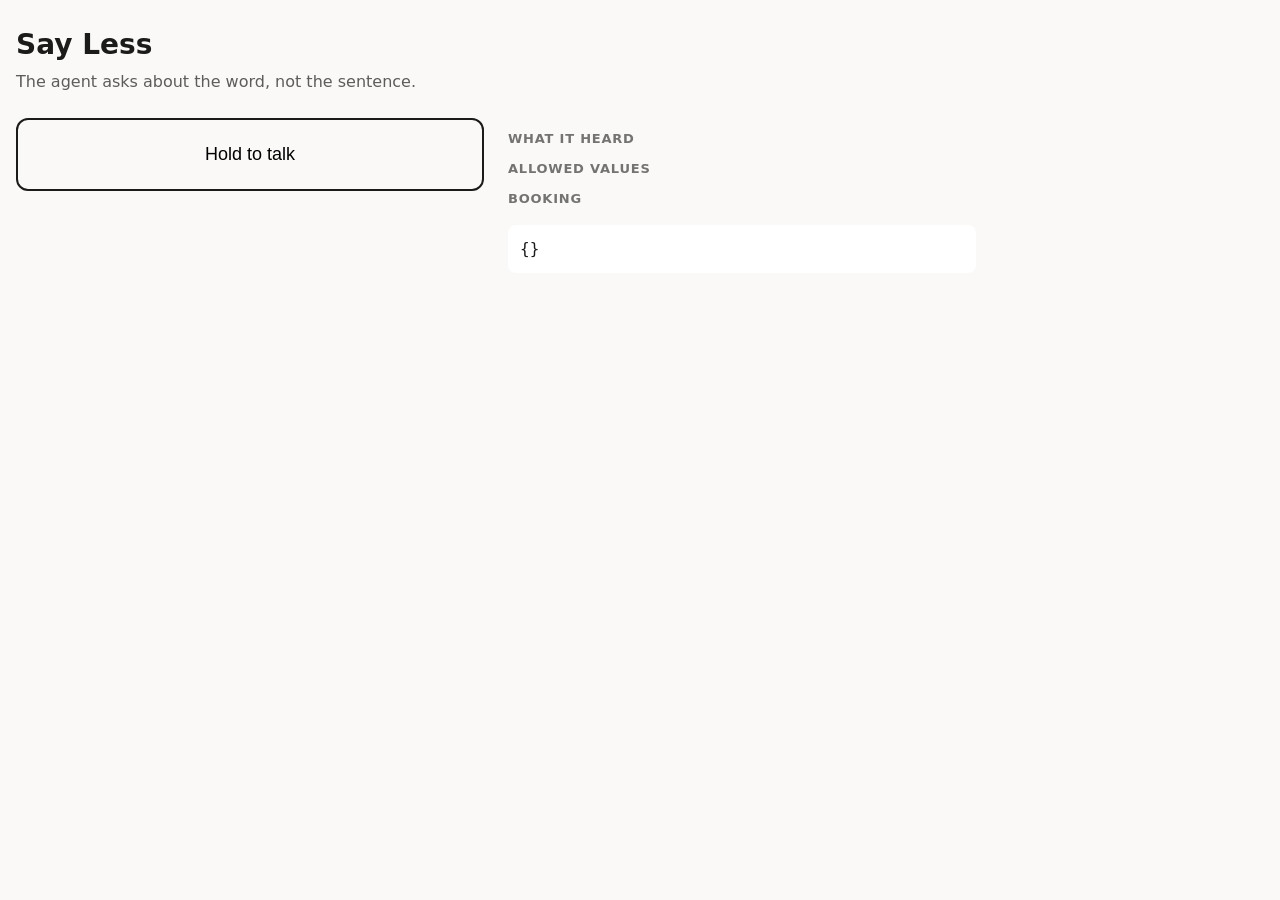
==== app/static/index.html @ 6fdb5812 "feat: push-to-talk front end with evidence and schema panels Browser mic to PCM16 over websocket, no" ====
<!doctype html>
<html lang="en">
<head>
  <meta charset="utf-8">
  <meta name="viewport" content="width=device-width,initial-scale=1">
  <title>Say Less</title>
  <link rel="stylesheet" href="style.css">
</head>
<body>
  <header>
    <h1>Say Less</h1>
    <p>The agent asks about the word, not the sentence.</p>
  </header>
  <main>
    <section>
      <button id="ptt">Hold to talk</button>
      <p id="agent" aria-live="polite"></p>
      <p id="move"></p>
    </section>
    <section>
      <h2>What it heard</h2>
      <div id="words"></div>
      <h2>Allowed values</h2>
      <div id="schema"></div>
      <h2>Booking</h2>
      <pre id="values">{}</pre>
    </section>
  </main>
  <script src="app.js"></script>
</body>
</html>
---- app/static/style.css ----
:root { --bg:#faf9f7; --fg:#1b1b1a; --low:#c2410c; --ok:#4d7c0f; }
* { box-sizing: border-box; }
body { margin:0; padding:0 16px; font:16px/1.5 system-ui,sans-serif; background:var(--bg); color:var(--fg); }
header { padding-block:24px; }
h1 { margin:0; font-size:28px; }
header p { margin:4px 0 0; opacity:.7; }
main { display:grid; gap:24px; grid-template-columns:1fr; max-width:960px; }
@media (min-width:760px) { main { grid-template-columns:1fr 1fr; } }
#ptt { width:100%; padding:24px; font-size:18px; border:2px solid var(--fg); border-radius:12px; background:transparent; cursor:pointer; }
#ptt.live { background:var(--fg); color:var(--bg); }
#agent { font-size:22px; min-height:2em; margin-top:16px; }
#move { font-size:13px; opacity:.6; }
.w { padding:2px 4px; border-radius:4px; }
.w.low { background:#fed7aa; color:var(--low); font-weight:600; }
.w.ok { color:var(--ok); }
.field { margin-bottom:6px; font-size:13px; }
.field span { opacity:.65; }
pre { background:#fff; padding:12px; border-radius:8px; overflow-x:auto; }
h2 { font-size:13px; text-transform:uppercase; letter-spacing:.06em; opacity:.6; margin-bottom:6px; }
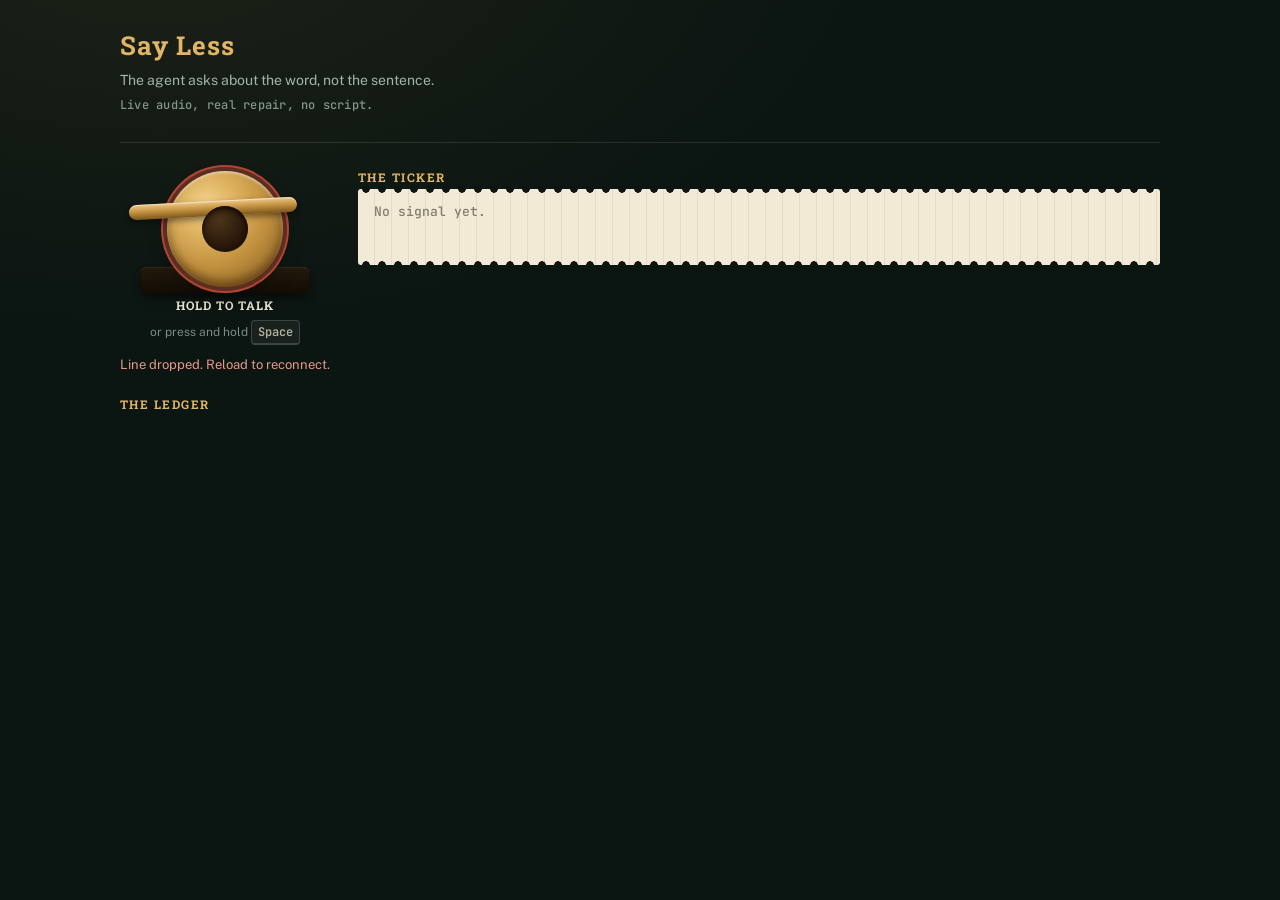
==== commit a50c27ba: "Redesign the live demo UI and add Vercel deploy config Telegraph-operator visual world for the push-" ====
--- a/app/static/index.html
+++ b/app/static/index.html
@@ -6,26 +6,47 @@
   <title>Say Less</title>
   <link rel="stylesheet" href="style.css">
 </head>
-<body>
-  <header>
-    <h1>Say Less</h1>
-    <p>The agent asks about the word, not the sentence.</p>
-  </header>
-  <main>
-    <section>
-      <button id="ptt">Hold to talk</button>
-      <p id="agent" aria-live="polite"></p>
-      <p id="move"></p>
-    </section>
-    <section>
-      <h2>What it heard</h2>
-      <div id="words"></div>
-      <h2>Allowed values</h2>
-      <div id="schema"></div>
-      <h2>Booking</h2>
-      <pre id="values">{}</pre>
-    </section>
-  </main>
+<body data-state="idle">
+  <div class="scene">
+    <header class="masthead">
+      <h1 class="wordmark">Say Less</h1>
+      <p class="tagline">The agent asks about the word, not the sentence.</p>
+      <p class="trust">Live audio, real repair, no script.</p>
+    </header>
+
+    <main class="board">
+      <section class="control-row">
+        <div class="key-col">
+          <button id="key" class="key" type="button" aria-label="Hold to talk to the booking agent"></button>
+          <span class="key-label">Hold to talk</span>
+          <p class="key-hint">or press and hold <kbd>Space</kbd></p>
+          <p id="status" class="status-text" aria-live="polite"></p>
+        </div>
+
+        <div class="ticker-wrap">
+          <h2 class="panel-label">The ticker</h2>
+          <div id="ticker" class="ticker" aria-live="polite">
+            <p class="ticker-empty">No signal yet.</p>
+          </div>
+        </div>
+      </section>
+
+      <section class="readback-slip" id="readback" hidden>
+        <div class="slip-head">
+          <h2 class="panel-label slip-label">Readback</h2>
+          <span id="move" class="move-badge"></span>
+        </div>
+        <p id="agent-text" class="slip-text" aria-live="polite"></p>
+        <dl class="fields" id="fields"></dl>
+        <p class="raw-feed"><span>raw</span><code id="raw"></code></p>
+      </section>
+
+      <section class="ledger">
+        <h2 class="panel-label">The ledger</h2>
+        <div id="schema" class="ledger-grid"></div>
+      </section>
+    </main>
+  </div>
   <script src="app.js"></script>
 </body>
 </html>
--- a/app/static/style.css
+++ b/app/static/style.css
@@ -1,19 +1,430 @@
-:root { --bg:#faf9f7; --fg:#1b1b1a; --low:#c2410c; --ok:#4d7c0f; }
+@font-face {
+  font-family: "Roboto Slab";
+  src: url("fonts/roboto-slab.woff2") format("woff2");
+  font-weight: 500 700;
+  font-display: swap;
+}
+@font-face {
+  font-family: "Public Sans";
+  src: url("fonts/public-sans.woff2") format("woff2");
+  font-weight: 400 700;
+  font-display: swap;
+}
+@font-face {
+  font-family: "JetBrains Mono";
+  src: url("fonts/jetbrains-mono.woff2") format("woff2");
+  font-weight: 400 600;
+  font-display: swap;
+}
+
+:root {
+  --ground: #0b1512;
+  --ground-2: #102019;
+  --panel: #f2ead4;
+  --panel-2: #e9dfc4;
+  --ink: #1c1a13;
+  --ink-soft: #57503e;
+  --cream-line: rgba(28, 26, 19, .16);
+  --brass: #c1903f;
+  --brass-light: #e0b563;
+  --brass-dark: #7c561d;
+  --amber: #e08a1e;
+  --amber-deep: #8f5310;
+  --confirmed: #3c7c53;
+  --confirmed-deep: #1c4a2f;
+  --danger: #b04632;
+  --danger-deep: #6e2a1d;
+  --cream-text: #ece4cf;
+  --dim-text: #9fb6a8;
+  --shadow-color: 10, 20, 16;
+  --ease-out-exp: cubic-bezier(0.16, 1, 0.3, 1);
+}
+
 * { box-sizing: border-box; }
-body { margin:0; padding:0 16px; font:16px/1.5 system-ui,sans-serif; background:var(--bg); color:var(--fg); }
-header { padding-block:24px; }
-h1 { margin:0; font-size:28px; }
-header p { margin:4px 0 0; opacity:.7; }
-main { display:grid; gap:24px; grid-template-columns:1fr; max-width:960px; }
-@media (min-width:760px) { main { grid-template-columns:1fr 1fr; } }
-#ptt { width:100%; padding:24px; font-size:18px; border:2px solid var(--fg); border-radius:12px; background:transparent; cursor:pointer; }
-#ptt.live { background:var(--fg); color:var(--bg); }
-#agent { font-size:22px; min-height:2em; margin-top:16px; }
-#move { font-size:13px; opacity:.6; }
-.w { padding:2px 4px; border-radius:4px; }
-.w.low { background:#fed7aa; color:var(--low); font-weight:600; }
-.w.ok { color:var(--ok); }
-.field { margin-bottom:6px; font-size:13px; }
-.field span { opacity:.65; }
-pre { background:#fff; padding:12px; border-radius:8px; overflow-x:auto; }
-h2 { font-size:13px; text-transform:uppercase; letter-spacing:.06em; opacity:.6; margin-bottom:6px; }
+
+@media (prefers-reduced-motion: reduce) {
+  * { animation-duration: .001ms !important; animation-iteration-count: 1 !important; transition-duration: .001ms !important; }
+}
+
+html { color-scheme: dark; }
+
+body {
+  margin: 0;
+  padding: 0 20px 48px;
+  font: 400 16px/1.5 "Public Sans", system-ui, sans-serif;
+  background:
+    radial-gradient(1200px 700px at 12% -10%, rgba(193, 144, 63, .10), transparent 60%),
+    var(--ground);
+  color: var(--cream-text);
+  min-height: 100vh;
+  -webkit-font-smoothing: antialiased;
+}
+
+::selection { background: var(--brass); color: var(--ink); }
+
+:focus-visible {
+  outline: 2px solid var(--brass-light);
+  outline-offset: 3px;
+  border-radius: 4px;
+}
+
+kbd {
+  font: 600 12px/1 "JetBrains Mono", monospace;
+  background: rgba(236, 228, 207, .08);
+  border: 1px solid rgba(236, 228, 207, .25);
+  border-bottom-width: 2px;
+  border-radius: 4px;
+  padding: 3px 6px;
+  color: var(--cream-text);
+}
+
+.scene { max-width: 1040px; margin: 0 auto; }
+
+/* ---- masthead ---- */
+
+.masthead {
+  padding-block: 32px 28px;
+  display: flex;
+  flex-wrap: wrap;
+  align-items: baseline;
+  justify-content: space-between;
+  gap: 6px 20px;
+  border-bottom: 1px solid rgba(236, 228, 207, .12);
+}
+
+.wordmark {
+  margin: 0;
+  font: 700 26px/1 "Roboto Slab", serif;
+  letter-spacing: .04em;
+  color: var(--brass-light);
+}
+
+.tagline {
+  margin: 6px 0 0;
+  font-size: 14px;
+  color: var(--dim-text);
+  flex-basis: 100%;
+}
+
+.trust {
+  margin: 0;
+  font: 500 12px/1.4 "JetBrains Mono", monospace;
+  letter-spacing: .02em;
+  color: var(--dim-text);
+  opacity: .8;
+  text-align: right;
+}
+
+/* ---- layout ---- */
+
+.board {
+  display: grid;
+  gap: 20px;
+  padding-top: 28px;
+  grid-template-columns: 1fr;
+}
+
+.control-row {
+  display: grid;
+  grid-template-columns: auto 1fr;
+  gap: 20px 28px;
+  align-items: start;
+}
+
+@media (max-width: 620px) {
+  .control-row { grid-template-columns: 1fr; justify-items: center; text-align: center; }
+}
+
+/* ---- the key ---- */
+
+.key-col { position: relative; display: flex; flex-direction: column; align-items: center; gap: 12px; }
+
+.key-col::before {
+  /* the key's mounting plate — reads as hardware, not a floating orb */
+  content: "";
+  position: absolute;
+  top: 96px;
+  left: 50%;
+  width: 168px;
+  height: 26px;
+  transform: translateX(-50%);
+  background: linear-gradient(180deg, #241a0d, #120c05);
+  border-radius: 5px;
+  box-shadow: 0 5px 10px -2px rgba(0, 0, 0, .6), inset 0 1px 0 rgba(255, 255, 255, .06);
+}
+
+.key {
+  --ring: var(--brass-dark);
+  position: relative;
+  width: 116px;
+  height: 116px;
+  padding: 0;
+  border: none;
+  border-radius: 50%;
+  cursor: pointer;
+  background:
+    radial-gradient(circle at 34% 30%, #f3d38f 0%, var(--brass-light) 24%, var(--brass) 55%, var(--brass-dark) 100%);
+  box-shadow:
+    0 0 0 4px rgba(var(--shadow-color), .5),
+    0 0 0 6px var(--ring),
+    0 10px 22px -6px rgba(0, 0, 0, .65),
+    inset 0 2px 3px rgba(255, 255, 255, .45),
+    inset 0 -6px 10px rgba(60, 34, 4, .55);
+  transition: box-shadow .18s var(--ease-out-exp), transform .18s var(--ease-out-exp);
+}
+
+.key::before {
+  /* the lever arm — pivots from a back post, breaks the button's silhouette out of "orb" */
+  content: "";
+  position: absolute;
+  top: 30px;
+  left: -38px;
+  width: 168px;
+  height: 15px;
+  border-radius: 8px;
+  transform: rotate(-3deg);
+  background: linear-gradient(180deg, #eec888, var(--brass) 50%, var(--brass-dark));
+  box-shadow: 0 3px 6px rgba(0, 0, 0, .45), inset 0 1px 1px rgba(255, 255, 255, .5);
+}
+
+.key::after {
+  content: "";
+  position: absolute;
+  inset: 30%;
+  border-radius: 50%;
+  background: radial-gradient(circle at 38% 32%, #4c3419, #241408 70%);
+  box-shadow: inset 0 3px 5px rgba(0, 0, 0, .7);
+  z-index: 1;
+}
+
+.key:hover { transform: translateY(-1px); }
+.key:active,
+.key.live {
+  transform: translateY(2px);
+  box-shadow:
+    0 0 0 4px rgba(var(--shadow-color), .5),
+    0 0 0 6px var(--ring),
+    0 4px 10px -4px rgba(0, 0, 0, .6),
+    inset 0 3px 6px rgba(0, 0, 0, .5);
+}
+
+.key.live { --ring: var(--amber); animation: pulse-ring 1.1s var(--ease-out-exp) infinite; }
+.key.connecting { --ring: var(--brass); }
+.key.thinking { --ring: var(--brass-light); }
+.key.booked { --ring: var(--confirmed); }
+.key.trouble { --ring: var(--danger); }
+
+@keyframes pulse-ring {
+  0% { box-shadow: 0 0 0 4px rgba(var(--shadow-color), .5), 0 0 0 6px var(--ring), 0 0 0 6px rgba(224, 138, 30, .45), 0 4px 10px -4px rgba(0, 0, 0, .6); }
+  100% { box-shadow: 0 0 0 4px rgba(var(--shadow-color), .5), 0 0 0 6px var(--ring), 0 0 0 18px rgba(224, 138, 30, 0), 0 4px 10px -4px rgba(0, 0, 0, .6); }
+}
+
+.key-label {
+  font: 700 12px/1 "Roboto Slab", serif;
+  letter-spacing: .08em;
+  text-transform: uppercase;
+  color: var(--cream-text);
+}
+
+.key-hint {
+  margin: 0;
+  font-size: 12px;
+  color: var(--dim-text);
+  opacity: .75;
+}
+
+.status-text {
+  margin: 2px 0 0;
+  min-height: 1.4em;
+  font-size: 13px;
+  color: var(--dim-text);
+}
+
+.status-text[data-tone="live"] { color: var(--amber); }
+.status-text[data-tone="ok"] { color: #8fd6a8; }
+.status-text[data-tone="error"] { color: #e79a86; }
+
+/* ---- the ticker ---- */
+
+.panel-label {
+  margin: 0 0 6px;
+  font: 700 12px/1 "Roboto Slab", serif;
+  letter-spacing: .12em;
+  text-transform: uppercase;
+  color: var(--brass-light);
+}
+
+.ticker {
+  position: relative;
+  min-height: 76px;
+  padding: 14px 16px;
+  background: var(--panel);
+  border-radius: 3px;
+  background-image: repeating-linear-gradient(90deg, transparent 0 16px, rgba(28, 26, 19, .07) 16px 17px);
+}
+
+.ticker::before,
+.ticker::after {
+  content: "";
+  position: absolute;
+  left: 0; right: 0;
+  height: 8px;
+  background-image: radial-gradient(circle at 8px 4px, var(--ground) 3.5px, transparent 4px);
+  background-size: 16px 8px;
+}
+.ticker::before { top: -4px; }
+.ticker::after { bottom: -4px; }
+
+.ticker-empty {
+  margin: 0;
+  color: var(--ink-soft);
+  font: 500 13px "JetBrains Mono", monospace;
+  opacity: .7;
+}
+
+.word {
+  display: inline-block;
+  font: 500 15px/1.6 "JetBrains Mono", monospace;
+  color: var(--ink);
+  margin: 0 2px 4px 0;
+  padding: 1px 3px;
+  border-radius: 2px;
+  animation: stamp-in .32s var(--ease-out-exp) backwards;
+  animation-delay: calc(var(--i, 0) * 35ms);
+}
+
+.word.low {
+  color: #6e3f0c;
+  border-bottom: 2px dashed var(--amber);
+  background: rgba(224, 138, 30, .14);
+}
+
+@keyframes stamp-in {
+  from { opacity: 0; transform: scale(1.16); }
+  to { opacity: 1; transform: scale(1); }
+}
+
+/* ---- readback slip ---- */
+
+.readback-slip {
+  position: relative;
+  background: var(--panel);
+  border-radius: 2px;
+  padding: 26px 22px 20px;
+  margin-top: 8px;
+  box-shadow: 0 14px 30px -14px rgba(0, 0, 0, .55);
+}
+
+.readback-slip::before {
+  content: "";
+  position: absolute;
+  top: -9px; left: 0; right: 0; height: 18px;
+  background:
+    linear-gradient(-45deg, var(--panel) 9px, transparent 0) 0 9px / 18px 18px repeat-x,
+    linear-gradient(45deg, var(--panel) 9px, transparent 0) 0 9px / 18px 18px repeat-x;
+}
+
+.slip-head { display: flex; align-items: center; justify-content: space-between; gap: 12px; margin-bottom: 10px; }
+.slip-label { margin: 0; color: var(--ink-soft); }
+
+.move-badge {
+  display: inline-block;
+  font: 700 11px/1 "Roboto Slab", serif;
+  letter-spacing: .08em;
+  text-transform: uppercase;
+  padding: 6px 10px;
+  border-radius: 3px;
+  background: var(--amber);
+  color: #2c1a04;
+}
+.move-badge[data-kind="ok"] { background: var(--confirmed); color: #eafff1; }
+.move-badge[data-kind="danger"] { background: var(--danger); color: #fff0ec; }
+
+.slip-text {
+  margin: 0 0 16px;
+  font: 500 21px/1.35 "Roboto Slab", serif;
+  color: var(--ink);
+  max-width: 46ch;
+}
+
+.fields {
+  display: grid;
+  grid-template-columns: repeat(auto-fit, minmax(130px, 1fr));
+  gap: 10px 18px;
+  margin: 0;
+  padding-top: 14px;
+  border-top: 1px dashed var(--cream-line);
+}
+
+.fields div { display: flex; flex-direction: column; gap: 2px; }
+
+.fields dt {
+  font: 700 10px/1 "JetBrains Mono", monospace;
+  letter-spacing: .08em;
+  text-transform: uppercase;
+  color: var(--ink-soft);
+}
+
+.fields dd {
+  margin: 0;
+  font: 600 15px "Public Sans";
+  color: var(--ink);
+}
+
+.fields dd.pending { color: var(--ink-soft); font-weight: 400; font-style: italic; }
+
+.raw-feed {
+  margin: 12px 0 0;
+  padding-top: 10px;
+  border-top: 1px dashed var(--cream-line);
+  font: 400 11px/1.5 "JetBrains Mono", monospace;
+  color: var(--ink-soft);
+  overflow-x: auto;
+  white-space: nowrap;
+  scrollbar-width: thin;
+  scrollbar-color: var(--brass-dark) transparent;
+}
+.raw-feed span { text-transform: uppercase; letter-spacing: .1em; margin-right: 8px; }
+.raw-feed code { font: inherit; }
+.raw-feed::-webkit-scrollbar { height: 5px; }
+.raw-feed::-webkit-scrollbar-thumb { background: var(--brass-dark); border-radius: 3px; }
+
+/* ---- the ledger ---- */
+
+.ledger { margin-top: 4px; }
+
+.ledger-grid {
+  display: grid;
+  gap: 8px;
+  grid-template-columns: repeat(auto-fill, minmax(230px, 1fr));
+}
+
+.ledger-field {
+  background: var(--ground-2);
+  border: 1px solid rgba(236, 228, 207, .1);
+  border-radius: 3px;
+  padding: 9px 11px;
+}
+
+.ledger-field dt {
+  font: 700 10px/1 "Roboto Slab", serif;
+  letter-spacing: .1em;
+  text-transform: uppercase;
+  color: var(--brass-light);
+  margin-bottom: 5px;
+}
+
+.ledger-field dd {
+  margin: 0;
+  font: 400 12px/1.6 "JetBrains Mono", monospace;
+  color: var(--dim-text);
+  overflow-x: auto;
+  white-space: nowrap;
+  scrollbar-width: thin;
+  scrollbar-color: var(--brass-dark) transparent;
+}
+
+.ledger-field dd::-webkit-scrollbar { height: 6px; }
+.ledger-field dd::-webkit-scrollbar-thumb { background: var(--brass-dark); border-radius: 3px; }
+
+[hidden] { display: none !important; }
